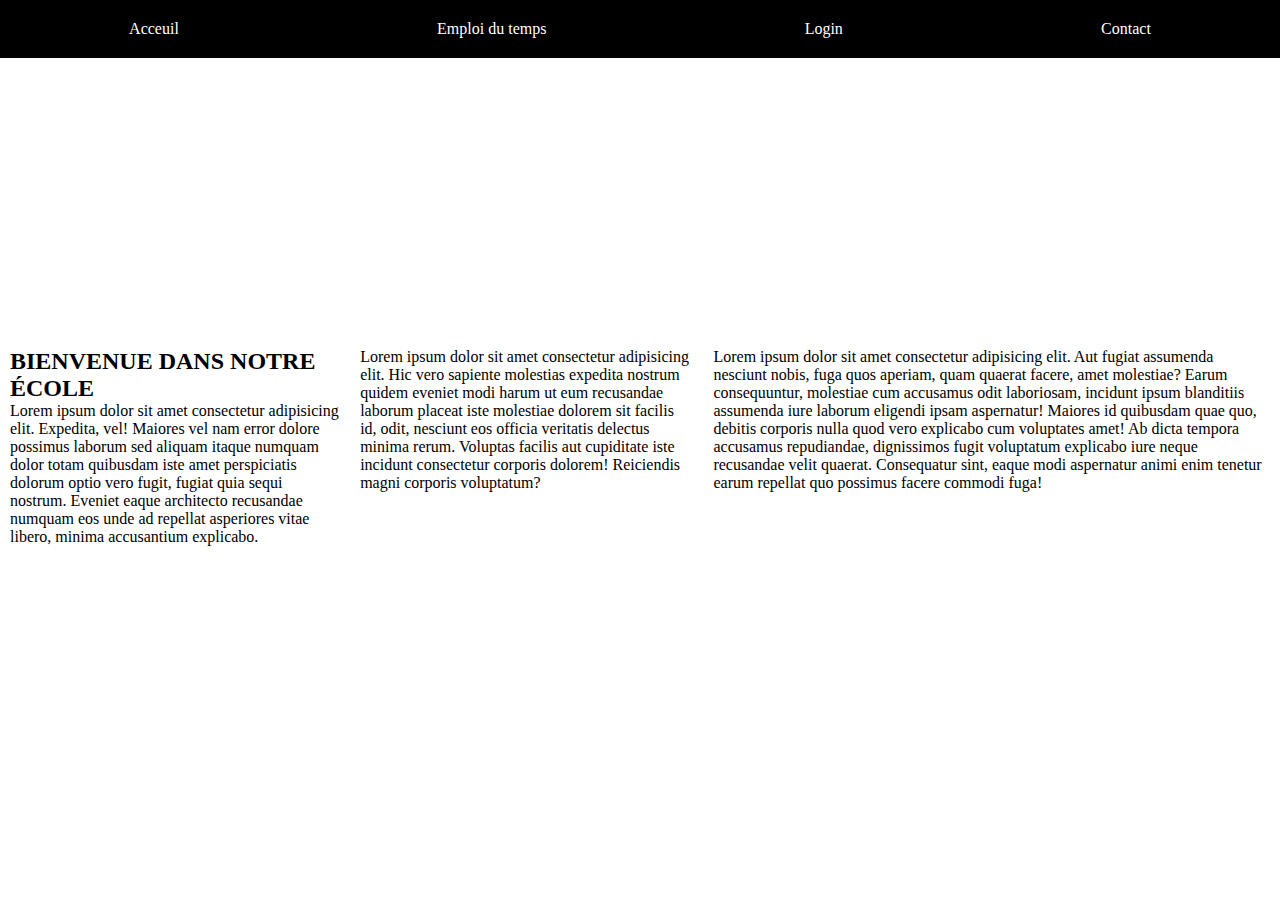
==== FTFR_Team$/index.html @ 3cc4ad00 "initial commit" ====
<!DOCTYPE html>
<html lang="fr">
<head>
    <meta charset="UTF-8">
    <meta http-equiv="X-UA-Compatible" content="IE=edge">
    <meta name="viewport" content="width=device-width, initial-scale=1.0">
    <link rel="stylesheet" href="./assets/css/homepage.css">
    <title>Acceuil</title>
</head>
<body>

    <header>
        <nav>
           <ul>
            <li><a href="./index.html">Acceuil</a></li>
            <li><a href="./edt/edt.html">Emploi du temps</a></li>
            <li><a href="./authentication/login.html">Login</a></li>
            <li><a href="./contacts/contacts.html">Contact</a></li>
           </ul>
       </nav>
    </header>
    <section id="section1">
    </section>
    <section id="presentation">
        <div>
            <h2>Bienvenue dans notre école</h2>
            <p>Lorem ipsum dolor sit amet consectetur adipisicing elit. Expedita, vel! Maiores vel nam error dolore possimus laborum sed aliquam itaque numquam dolor totam quibusdam iste amet perspiciatis dolorum optio vero fugit, fugiat quia sequi nostrum. Eveniet eaque architecto recusandae numquam eos unde ad repellat asperiores vitae libero, minima accusantium explicabo.</p>
        </div>
        <div>
            <p>Lorem ipsum dolor sit amet consectetur adipisicing elit. Hic vero sapiente molestias expedita nostrum quidem eveniet modi harum ut eum recusandae laborum placeat iste molestiae dolorem sit facilis id, odit, nesciunt eos officia veritatis delectus minima rerum. Voluptas facilis aut cupiditate iste incidunt consectetur corporis dolorem! Reiciendis magni corporis voluptatum?</p>
        </div>
        <div>
            <p>Lorem ipsum dolor sit amet consectetur adipisicing elit. Aut fugiat assumenda nesciunt nobis, fuga quos aperiam, quam quaerat facere, amet molestiae? Earum consequuntur, molestiae cum accusamus odit laboriosam, incidunt ipsum blanditiis assumenda iure laborum eligendi ipsam aspernatur! Maiores id quibusdam quae quo, debitis corporis nulla quod vero explicabo cum voluptates amet! Ab dicta tempora accusamus repudiandae, dignissimos fugit voluptatum explicabo iure neque recusandae velit quaerat. Consequatur sint, eaque modi aspernatur animi enim tenetur earum repellat quo possimus facere commodi fuga!</p>
        </div>
    </section>

    <footer>

    </footer>
</body>
</html>
---- FTFR_Team$/assets/css/homepage.css ----
*{
    margin: 0;
    padding: 0;
}


header{
    
}

nav{
    background-color: black;
}
ul{
    display: flex;
}
li{
    list-style-type:none ;
    margin:auto;
    padding: 20px;
}

a{
    text-decoration: none;
    color: white;
}

a:hover{
    color: orange;
}

h2{
    text-transform: uppercase;
}

#section1{
    height: 30vh;
    background-image: url(.//vasily-koloda-8CqDvPuo_kI-unsplash.jpg);
    background-position: center;
}

#presentation{
    display: flex;
}

div{
    margin: 20px 10px;
    padding: auto;
}
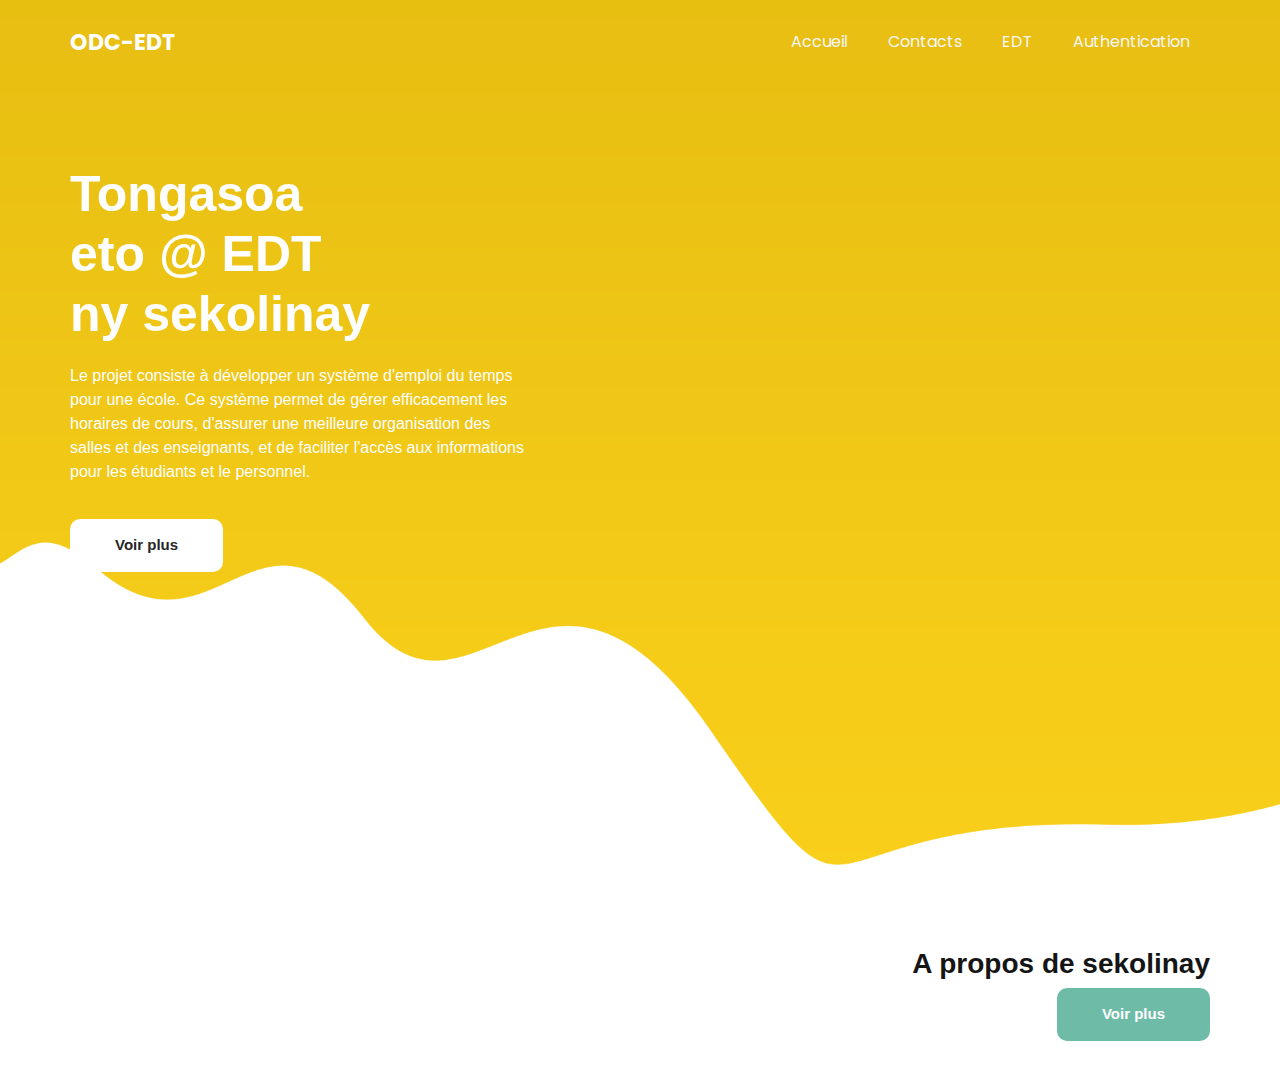
==== commit 1960553c: "Emploi du temps" ====
--- a/FTFR_Team$/index.html
+++ b/FTFR_Team$/index.html
@@ -1,41 +1,151 @@
 <!DOCTYPE html>
-<html lang="fr">
+<html>
+
 <head>
-    <meta charset="UTF-8">
-    <meta http-equiv="X-UA-Compatible" content="IE=edge">
-    <meta name="viewport" content="width=device-width, initial-scale=1.0">
-    <link rel="stylesheet" href="./assets/css/homepage.css">
-    <title>Acceuil</title>
+  <!-- Basic -->
+  <meta charset="utf-8" />
+  <meta http-equiv="X-UA-Compatible" content="IE=edge" />
+  <!-- Mobile Metas -->
+  <meta name="viewport" content="width=device-width, initial-scale=1, shrink-to-fit=no" />
+  <!-- Site Metas -->
+  <meta name="keywords" content="" />
+  <meta name="description" content="" />
+  <meta name="author" content="" />
+
+  <title>ODC-EDT Homepage</title>
+
+  <link href="https://fonts.googleapis.com/css?family=Poppins:400,700|Raleway:400,600&display=swap" rel="stylesheet">
+  <link rel="stylesheet" href="https://maxcdn.bootstrapcdn.com/font-awesome/4.3.0/css/font-awesome.min.css">
+  <link href="./assets/css/style.css" rel="stylesheet" />
+  <link rel="stylesheet" type="text/css" href="./assets/css/bootstrap.css" />
+  <link rel="stylesheet" href="./assets/css/responsive.css">
+
+  <style>
+    .full-text {
+      display: block;
+    }
+    .short-text {
+      display: none;
+    }
+  </style>
 </head>
+
 <body>
+  <div class="top_container">
+    <!-- header section strats -->
+    <header class="header_section">
+      <div class="container">
+        <nav class="navbar navbar-expand-lg custom_nav-container ">
+          <a class="navbar-brand" href="index.html">
+            <span>
+              ODC-EDT
+            </span>
+          </a>
+          <button class="navbar-toggler" type="button" data-toggle="collapse" data-target="#navbarSupportedContent"
+            aria-controls="navbarSupportedContent" aria-expanded="false" aria-label="Toggle navigation">
+            <span class="navbar-toggler-icon"></span>
+          </button>
 
-    <header>
-        <nav>
-           <ul>
-            <li><a href="./index.html">Acceuil</a></li>
-            <li><a href="./edt/edt.html">Emploi du temps</a></li>
-            <li><a href="./authentication/login.html">Login</a></li>
-            <li><a href="./contacts/contacts.html">Contact</a></li>
-           </ul>
-       </nav>
+          <div class="collapse navbar-collapse" id="navbarSupportedContent">
+            <div class="d-flex ml-auto flex-column flex-lg-row align-items-center">
+              <ul class="navbar-nav  ">
+                <li class="nav-item active">
+                  <a class="nav-link" href="index.html"> Accueil <span class="sr-only">(current)</span></a>
+                </li>
+                <li class="nav-item ">
+                  <a class="nav-link" href="./contacts/contacts.html"> Contacts </a>
+                </li>
+
+                <li class="nav-item ">
+                  <a class="nav-link" href="./edt/edt.html"> EDT </a>
+                </li>
+
+                <li class="nav-item">
+                  <a class="nav-link" href="./authentication/login.php"> Authentication </a>
+                </li>
+
+              </ul>
+            </div>
+        </nav>
+      </div>
     </header>
-    <section id="section1">
+    <section class="hero_section ">
+      <div class="hero-container container">
+        <div class="hero_detail-box">
+          <h1>
+            Tongasoa eto @ EDT ny sekolinay
+          </h1>
+          <p>
+            Le projet consiste à développer un système d'emploi du temps pour une école.
+            Ce système permet de gérer efficacement les horaires de cours, d'assurer une
+            meilleure organisation des salles et des enseignants, et de faciliter l'accès aux
+            informations pour les étudiants et le personnel.
+          </p>
+          <div class="hero_btn-continer">
+            <a href="" class="call_to-btn btn_white-border">
+              Voir plus
+            </a>
+          </div>
+        </div>
+        <div class="hero_img-container">
+          <div>
+            <img src="images/hero.png" alt="" class="img-fluid">
+          </div>
+        </div>
+      </div>
     </section>
-    <section id="presentation">
-        <div>
-            <h2>Bienvenue dans notre école</h2>
-            <p>Lorem ipsum dolor sit amet consectetur adipisicing elit. Expedita, vel! Maiores vel nam error dolore possimus laborum sed aliquam itaque numquam dolor totam quibusdam iste amet perspiciatis dolorum optio vero fugit, fugiat quia sequi nostrum. Eveniet eaque architecto recusandae numquam eos unde ad repellat asperiores vitae libero, minima accusantium explicabo.</p>
+  </div>
+
+  <!-- About Section -->
+  <div class="common_style">
+    <section class="about_section">
+      <div class="container">
+        <div class="row">
+          <div class="col-md-6">
+            <div class="about_img-container">
+              <img src="images/about.png" alt="">
+            </div>
+          </div>
+          <div class="col-md-6">
+            <div class="about_detail-box">
+              <h3>
+                A propos de sekolinay
+              </h3>
+              <p id="about-text" class="short-text">
+                Sekolinay est une institution éducative dédiée à l'excellence académique et au développement personnel de chaque étudiant. Nous offrons un environnement d'apprentissage innovant qui valorise la curiosité, la créativité et la pensée critique.
+              </p>
+              <p id="about-text-full" class="full-text" style="display:none;">
+                Sekolinay se distingue par son approche équilibrée, intégrant à la fois les sciences, les arts et le sport pour une formation complète et enrichissante.
+              </p>
+              <div class="">
+                <a href="javascript:void(0);" class="call_to-btn btn_white-border" onclick="toggleText()">Voir plus</a>
+              </div>
+            </div>
+          </div>
         </div>
-        <div>
-            <p>Lorem ipsum dolor sit amet consectetur adipisicing elit. Hic vero sapiente molestias expedita nostrum quidem eveniet modi harum ut eum recusandae laborum placeat iste molestiae dolorem sit facilis id, odit, nesciunt eos officia veritatis delectus minima rerum. Voluptas facilis aut cupiditate iste incidunt consectetur corporis dolorem! Reiciendis magni corporis voluptatum?</p>
-        </div>
-        <div>
-            <p>Lorem ipsum dolor sit amet consectetur adipisicing elit. Aut fugiat assumenda nesciunt nobis, fuga quos aperiam, quam quaerat facere, amet molestiae? Earum consequuntur, molestiae cum accusamus odit laboriosam, incidunt ipsum blanditiis assumenda iure laborum eligendi ipsam aspernatur! Maiores id quibusdam quae quo, debitis corporis nulla quod vero explicabo cum voluptates amet! Ab dicta tempora accusamus repudiandae, dignissimos fugit voluptatum explicabo iure neque recusandae velit quaerat. Consequatur sint, eaque modi aspernatur animi enim tenetur earum repellat quo possimus facere commodi fuga!</p>
-        </div>
+      </div>
     </section>
+    <!-- end about section -->
+  </div>
 
-    <footer>
+  <script>
+    function toggleText() {
+      var shortText = document.getElementById("about-text");
+      var fullText = document.getElementById("about-text-full");
+      var btn = document.querySelector(".call_to-btn");
 
-    </footer>
+      if (shortText.style.display === "none") {
+        shortText.style.display = "block";
+        fullText.style.display = "none";
+        btn.textContent = "Voir plus";
+      } else {
+        shortText.style.display = "none";
+        fullText.style.display = "block";
+        btn.textContent = "Voir moins";
+      }
+    }
+  </script>
+
 </body>
-</html>+
+</html>
--- a/FTFR_Team$/assets/css/style.css
+++ b/FTFR_Team$/assets/css/style.css
@@ -0,0 +1,546 @@
+body {
+  font-family: 'Raleway', sans-serif;
+  background-color: #fefeff;
+}
+
+.layout_padding {
+  padding: 75px 0;
+}
+
+.layout_padding2 {
+  padding: 45px 0;
+}
+
+.layout_padding2-top {
+  padding-top: 45px;
+}
+
+.layout_padding-top {
+  padding-top: 75px;
+}
+
+.layout_padding-bottom {
+  padding-bottom: 75px;
+}
+
+.call_to-btn {
+  display: inline-block;
+  padding: 15px 45px;
+  border-radius: 10px;
+  font-size: 15px;
+  background-color: #ffffff;
+  color: #262627;
+  font-weight: 600;
+  transition: all 0.3s ease 0s;
+}
+
+.hero_section .call_to-btn {}
+
+.call_to-btn img {
+  width: 18px;
+  margin-left: 10px;
+}
+
+.btn_on-hover {
+  transition: all 0.3s ease 0s;
+}
+
+.call_to-btn:hover,
+.btn_on-hover:hover {
+  -webkit-box-shadow: 0px 5px 10px -5px rgba(0, 0, 0, 0.7);
+  -moz-box-shadow: 0px 5px 10px -5px rgba(0, 0, 0, 0.7);
+  box-shadow: 0px 5px 10px -5px rgba(0, 0, 0, 0.7);
+  transform: translateY(-7px);
+}
+
+.main-heading {
+  color: #082465;
+  font-weight: bold;
+  text-align: center;
+}
+
+/*header section*/
+
+.header_section {
+  padding-top: 10px;
+  font-family: 'Poppins', sans-serif;
+
+}
+
+nav.navbar.navbar-expand-lg {
+
+  padding: 10px 0;
+}
+
+.custom_nav-container.navbar-expand-lg .navbar-nav .nav-link {
+  padding: 10px 20px;
+  color: #f7f6f7;
+  text-align: center;
+}
+
+
+a,
+a:hover,
+a:focus {
+  text-decoration: none;
+}
+
+a:hover,
+a:focus {
+  color: initial;
+}
+
+.btn,
+.btn:focus {
+  outline: none !important;
+  box-shadow: none;
+}
+
+.top_container {
+  position: relative;
+}
+
+.top_container::before {
+  content: "";
+  position: absolute;
+  width: 100%;
+  height: 100%;
+  background: url(../images/hero-bg.png);
+  background-size: 100% 100%;
+  background-position: right bottom;
+  background-repeat: no-repeat;
+  z-index: -1;
+}
+
+.sub_page .top_container::before {
+  background-color: #fdd31d;
+  background-image: none;
+}
+
+.sub_page .top_container::after {
+  display: none;
+}
+
+
+.navbar-brand img {
+  width: 25px;
+  margin-right: 7px;
+}
+
+
+.custom_nav-container .nav_search-btn {
+  background-image: url(../images/search-icon.png);
+  background-size: 22px;
+  background-repeat: no-repeat;
+  background-position-y: 7px;
+  width: 35px;
+  height: 35px;
+  padding: 0;
+  border: none;
+}
+
+.navbar-brand {
+  display: flex;
+  align-items: center;
+}
+
+.navbar-brand span {
+  font-size: 22px;
+  font-weight: 700;
+  color: #fefefe;
+}
+
+.custom_nav-container {
+  z-index: 99999;
+  padding: 15px 0;
+}
+
+.custom_nav-container .navbar-toggler {
+  outline: none;
+}
+
+.custom_nav-container .navbar-toggler .navbar-toggler-icon {
+  background-image: url(../images/menu.png);
+  background-size: 40px;
+}
+
+/*end header section*/
+
+/* hero section */
+.hero-container {
+  display: flex;
+  padding-top: 90px;
+  padding-bottom: 325px;
+}
+
+.hero_detail-box {
+  width: 40%;
+}
+
+.hero_img-container {
+  width: 68%;
+  margin-right: -8%;
+  margin-top: -5%;
+}
+
+.hero_img-container img {
+  width: 100%;
+}
+
+.hero_detail-box {
+  color: #fefeff;
+}
+
+.hero_detail-box h1 {
+  font-size: 50px;
+  color: #fefeff;
+  font-weight: 600;
+  width: 70%;
+}
+
+
+.hero_detail-box p {
+  margin-top: 20px;
+  margin-bottom: 35px;
+}
+
+
+/* end hero section */
+
+/* common style for some sections */
+.common_style>section {
+  padding: 50px 0;
+}
+
+.common_style .row {
+  align-items: center;
+}
+
+.common_style h3 {
+  font-weight: 600;
+  color: #151516;
+}
+
+.common_style p {
+  font-weight: 600;
+  color: #4e4f50;
+  margin: 30px 0 50px 0;
+}
+
+.common_style img {
+  width: 100%;
+}
+
+
+/* end common style */
+
+/* about section */
+.about_section {
+  text-align: right;
+}
+
+.about_section a {
+  background-color: #6ebca8;
+  color: #fefeff;
+}
+
+/* end about section */
+
+/* admission section */
+
+
+.admission_section a {
+  background-color: #fcaa30;
+  color: #fefeff;
+}
+
+/* end admission section */
+
+/* why section */
+
+.why_section {
+  text-align: right;
+}
+
+.why_section a {
+  background-color: #6ebca8;
+  color: #fefeff;
+}
+
+/* end why section */
+
+/* determine section */
+
+
+.determine_section a {
+  background-color: #fcaa30;
+  color: #fefeff;
+}
+
+
+/* end determine section */
+
+/* client section */
+.client_section h2,
+.client_section h5,
+.client_section p {
+  font-weight: 600;
+}
+
+.client_section h2 {
+  text-align: center;
+}
+
+
+.client_section h5 {
+  font-size: 24px;
+  color: #fcaa30;
+}
+
+.client_section .row {
+  align-items: center;
+  padding: 75px 0;
+  margin: 0 15px;
+}
+
+.client_section img {
+  width: 100%;
+}
+
+.client_img-box::before,
+.client_img-box::after {
+  content: "";
+  position: absolute;
+  width: 100px;
+  height: 30px;
+  border-radius: 20px;
+  background-color: #fcaa30;
+}
+
+.client_img-box::before {
+  top: -15px;
+  transform: rotate(139deg);
+  left: -15px;
+  animation: beforeanimate 1s;
+  animation-delay: .1s;
+}
+
+.client_img-box::after {
+  bottom: -15px;
+  transform: rotate(142deg);
+  right: -15px;
+  animation: afteranimate 1s;
+  animation-delay: .1s;
+}
+
+@keyframes beforeanimate {
+  0% {
+    top: 43%;
+    transform: rotate(142deg);
+    left: 31%;
+
+  }
+
+  100% {
+    top: -15px;
+    transform: rotate(139deg);
+    left: -15px;
+  }
+}
+
+@keyframes afteranimate {
+  0% {
+    bottom: 46%;
+    transform: rotate(142deg);
+    right: 35%;
+  }
+
+  100% {
+    bottom: -15px;
+    transform: rotate(142deg);
+    right: -15px;
+  }
+}
+
+.client_section .carousel-indicators {
+  margin: 0;
+  justify-content: flex-end;
+  padding-right: 15px;
+  bottom: 20px;
+}
+
+.client_section .carousel-indicators li {
+  width: 25px;
+  height: 25px;
+  background-color: #6bd1bd;
+  border-radius: 100%;
+  opacity: 1;
+}
+
+.client_section .carousel-indicators li.active {
+  background-color: #fcaa30;
+}
+
+/* end client section */
+
+/* contact section */
+
+.contact_section {
+  padding: 75px 45px;
+  font-family: 'Poppins', sans-serif;
+}
+
+.contact_section .row {
+  align-items: center;
+}
+
+.contact_section input {
+  border: none;
+  outline: none;
+  border-bottom: 1px solid #000;
+  width: 90%;
+  margin: 15px 0;
+}
+
+
+
+.contact_form-container button {
+  border: none;
+  background-color: #6bd1bd;
+  color: #fff;
+  font-size: 15px;
+  padding: 15px 45px;
+  border-radius: 30px;
+  text-transform: uppercase;
+  font-weight: bold;
+}
+
+.contact_img-box {
+
+  display: flex;
+  align-items: center;
+
+}
+
+.contact_img-box img {
+  width: 100%;
+}
+
+.contact_section h2 {
+  font-size: 26px;
+  color: #010103;
+  font-weight: 600;
+  font-family: 'Raleway', sans-serif;
+  margin-bottom: 35px;
+}
+
+
+/* end contact section */
+
+
+/* info section */
+.info_section {
+  background-color: #363636;
+  color: #ffffff;
+  font-family: 'Poppins', sans-serif;
+}
+
+.info_logo-box {
+  display: flex;
+  justify-content: center;
+}
+
+.info_logo-box h2 {
+  font-weight: bold;
+  padding: 5px 7px;
+  border-bottom: 1.5px solid #fcaa30;
+}
+
+.info_section ul {
+  padding: 0;
+}
+
+.info_section ul li {
+  list-style-type: none;
+  margin: 3px 0;
+}
+
+.info_section ul li a {
+  color: #ffffff;
+}
+
+.info_section ul li a:hover {
+  color: #fcaa30;
+}
+
+.info_section h5 {
+  margin-bottom: 12px;
+  font-size: 22px;
+}
+
+
+
+.info_section .form_container input {
+  width: 225px;
+  height: 40px;
+  padding: 10px;
+}
+
+.info_section .form_container input::placeholder {
+  color: #ccc8c8;
+}
+
+.info_section .form_container button {
+  background-color: #fcaa30;
+  border: none;
+  outline: none;
+  color: #fff;
+  padding: 8px 30px;
+  margin-top: 15px;
+  font-size: 15px;
+  text-transform: uppercase;
+}
+
+.social_container {
+  width: 90%;
+  margin: 0 auto;
+  border-top: 1px solid #898989;
+  padding: 25px 0;
+}
+
+.info_section .social-box {
+  margin: 0 auto;
+  width: 400px;
+  display: flex;
+  justify-content: center;
+}
+
+.info_section .social-box img {
+  width: 35px;
+  margin-right: 5px;
+}
+
+/* end info section */
+
+/* footer section*/
+
+.footer_section {
+  background-color: #d8b109;
+  padding: 20px 15px;
+  font-family: 'Poppins', sans-serif;
+
+}
+
+.footer_section p {
+  color: #fdfdfe;
+  margin: 0;
+  text-align: center;
+}
+
+.footer_section a {
+  color: #fdfdfe;
+}
+
+
+
+/* end footer section*/--- a/FTFR_Team$/assets/css/responsive.css
+++ b/FTFR_Team$/assets/css/responsive.css
@@ -0,0 +1,153 @@
+@media (max-width: 1120px) {}
+
+@media (max-width: 992px) {
+
+
+    .hero-container {
+        flex-direction: column;
+    }
+
+    .hero_detail-box {
+        width: 100%;
+        margin-bottom: 45px;
+    }
+
+    .hero_img-container {
+        width: 100%;
+    }
+
+    .hero-container.container {
+        padding-top: 45px;
+    }
+
+    .custom_nav-container.navbar-expand-lg .navbar-nav .nav-link {
+        color: #fff;
+    }
+
+
+}
+
+
+@media (max-width: 768px) {
+
+
+    .hero_detail-box {
+        text-align: center;
+    }
+
+    .hero_detail-box h1 {
+        width: 100%;
+    }
+
+    .top_container::after {
+        display: none;
+    }
+
+    .top_container::before {
+        background-size: cover;
+    }
+
+    .info_section .col-md-3 {
+        padding: 20px 25px;
+        text-align: center;
+    }
+
+    .common_style img {
+        width: 100%;
+        margin: 20px auto;
+    }
+
+}
+
+@media (max-width: 576px) {
+    .hero-container {
+        padding-bottom: 100px;
+    }
+
+    .client_img-box::before,
+    .client_img-box::after {
+        content: "";
+        position: absolute;
+        width: 75px;
+        height: 20px;
+        border-radius: 20px;
+        background-color: #fcaa30;
+    }
+
+    .client_img-box::before {
+        top: 0;
+        transform: rotate(132deg);
+        left: -15px;
+        animation: beforeanimate 1s;
+        animation-delay: .1s;
+    }
+
+    .client_img-box::after {
+        bottom: 0px;
+        transform: rotate(135deg);
+        right: -15px;
+        animation: afteranimate 1s;
+        animation-delay: .1s;
+    }
+
+
+    @keyframes beforeanimate {
+        0% {
+            top: 43%;
+            transform: rotate(142deg);
+            left: 31%;
+
+        }
+
+        100% {
+            top: 0px;
+            transform: rotate(132deg);
+            left: -15px;
+        }
+    }
+
+    @keyframes afteranimate {
+        0% {
+            bottom: 46%;
+            transform: rotate(142deg);
+            right: 35%;
+        }
+
+        100% {
+            bottom: 0px;
+            transform: rotate(135deg);
+            right: -15px;
+        }
+    }
+
+    .contact_section {
+        padding: 0px 15px 0 15px;
+    }
+
+    .sub_page .contact_section {
+        padding: 45px 15px;
+    }
+
+    .contact_section input {
+        width: 100%;
+    }
+
+    .info_section .social-box {
+        width: auto;
+    }
+}
+
+
+
+@media (max-width: 480px) {}
+
+@media (max-width: 400px) {}
+
+@media (max-width: 360px) {}
+
+@media (min-width: 1200px) {
+    .container {
+        max-width: 1170px;
+    }
+
+}